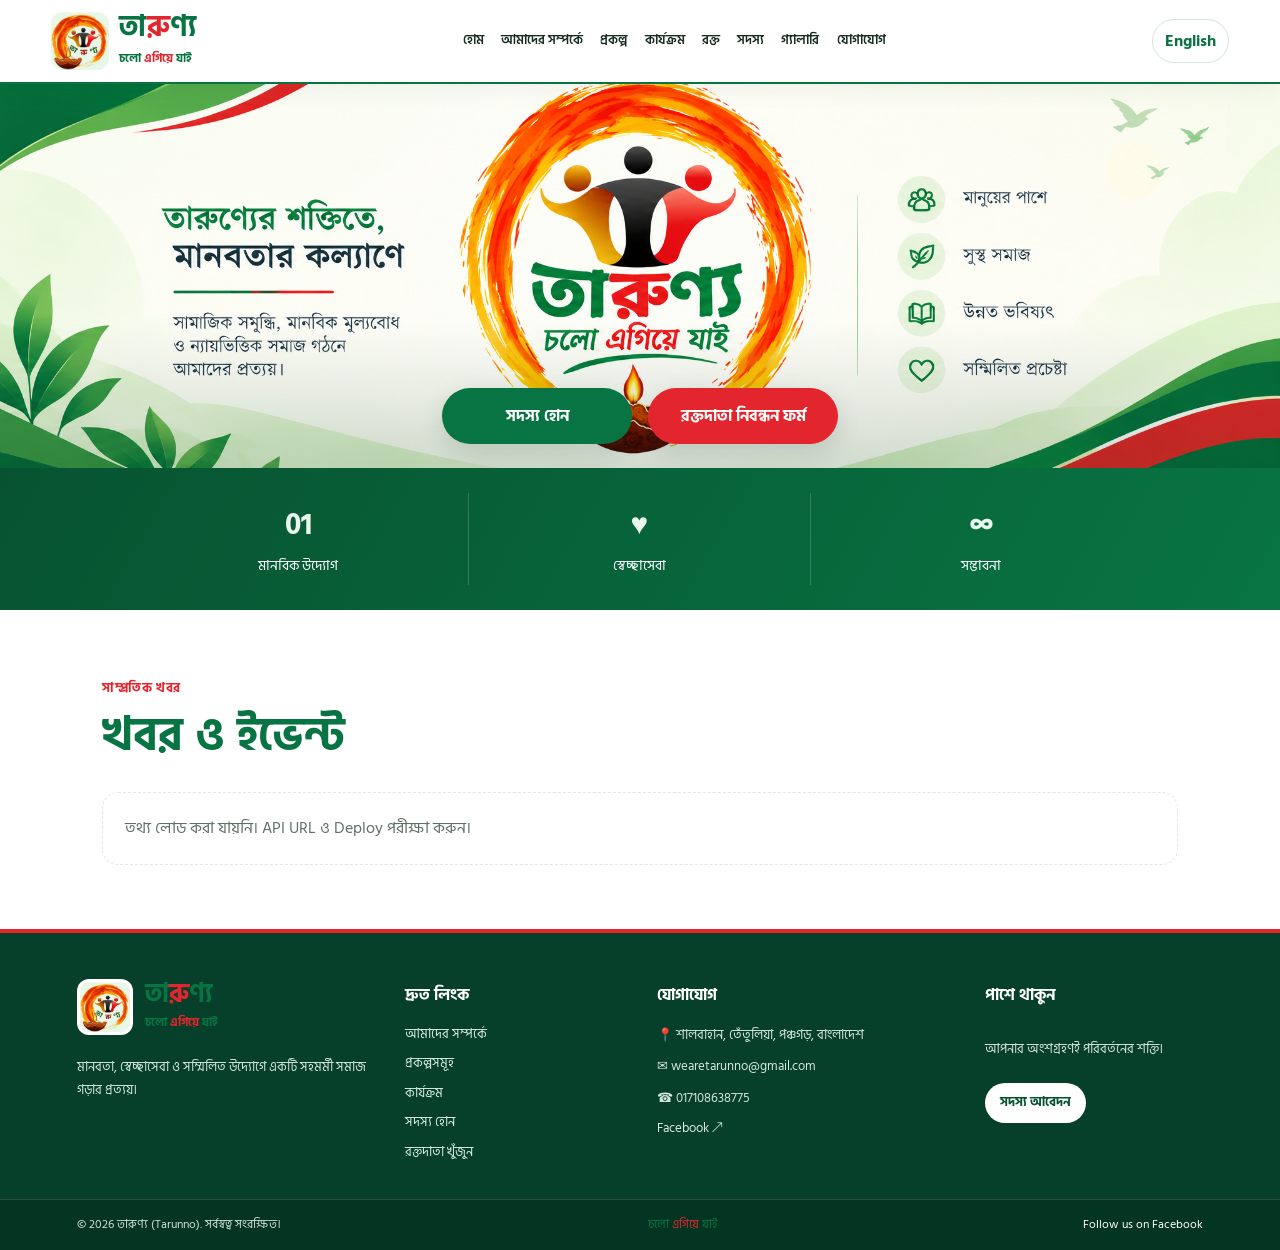
==== index.html @ 983e9dfd "Add files via upload" ====
<!doctype html><html lang="bn"><head><meta charset="utf-8"><meta name="viewport" content="width=device-width,initial-scale=1"><meta name="description" content="Tarunno social welfare organization, Tetulia, Panchagarh, Bangladesh"><title>তারুণ্য | Tarunno</title><link rel="stylesheet" href="assets/css/style.css"></head><body><header class="site-header"><a class="brand" href="index.html" aria-label="তারুণ্য"><img class="brand-logo" id="siteLogo" src="assets/images/logo/logo.png" alt="তারুণ্য প্রতীক"><span class="brand-wordmark"><b><span class="word-green">তা</span><span class="word-red">রু</span><span class="word-green">ণ্য</span></b><small><span class="tag-green">চলো </span><span class="tag-red">এগিয়ে </span><span class="tag-green">যাই</span></small></span></a><button class="menu-toggle" id="menuToggle" aria-label="Open navigation">☰</button><nav id="mainNav"><a href="index.html" data-bn="হোম" data-en="Home">হোম</a><a href="about.html" data-bn="আমাদের সম্পর্কে" data-en="About">আমাদের সম্পর্কে</a><a href="projects.html" data-bn="প্রকল্প" data-en="Projects">প্রকল্প</a><a href="programs.html" data-bn="কার্যক্রম" data-en="Programs">কার্যক্রম</a><a href="blood-donation.html" data-bn="রক্ত" data-en="Blood">রক্ত</a><a href="members.html" data-bn="সদস্য" data-en="Members">সদস্য</a><a href="gallery.html" data-bn="গ্যালারি" data-en="Gallery">গ্যালারি</a><a href="contact.html" data-bn="যোগাযোগ" data-en="Contact">যোগাযোগ</a></nav><button id="languageToggle" class="lang-btn">English</button></header><main><section class="hero hero-banner-only" id="home"><img id="heroBanner" class="hero-banner" src="assets/images/banners/banner.png" alt="তারুণ্য কার্যক্রমের ব্যানার"><div class="hero-actions hero-cta-only"><a class="btn primary" href="members.html#membership-form" data-bn="সদস্য হোন" data-en="Become a member">সদস্য হোন</a><a class="btn donor-cta" href="blood-donation.html#donor-registration" data-bn="রক্তদাতা নিবন্ধন ফর্ম" data-en="Become a blood donor">রক্তদাতা নিবন্ধন ফর্ম</a></div></section>
<section class="stats"><div><strong>01</strong><span data-bn="মানবিক উদ্যোগ" data-en="Community initiatives">মানবিক উদ্যোগ</span></div><div><strong>♥</strong><span data-bn="স্বেচ্ছাসেবা" data-en="Volunteering">স্বেচ্ছাসেবা</span></div><div><strong>∞</strong><span data-bn="সম্ভাবনা" data-en="Possibilities">সম্ভাবনা</span></div></section>
<section class="section" id="news"><div class="section-heading"><div><span class="eyebrow" data-bn="সাম্প্রতিক খবর" data-en="Updates">সাম্প্রতিক খবর</span><h2 data-bn="খবর ও ইভেন্ট" data-en="News &amp; events">খবর ও ইভেন্ট</h2></div></div><div class="card-grid" id="newsGrid"><p class="loading">খবর লোড হচ্ছে…</p></div></section>
</main><footer class="site-footer"><div class="footer-main"><div class="footer-about"><a class="footer-brand" href="index.html"><img src="assets/images/logo/logo.png" alt="তারুণ্য"><span><strong><span class="word-green">তা</span><span class="word-red">রু</span><span class="word-green">ণ্য</span></strong><small><span class="tag-green">চলো </span><span class="tag-red">এগিয়ে </span><span class="tag-green">যাই</span></small></span></a><p data-bn="মানবতা, স্বেচ্ছাসেবা ও সম্মিলিত উদ্যোগে একটি সহমর্মী সমাজ গড়ার প্রত্যয়।" data-en="Building a compassionate community through humanity, service and collective action.">মানবতা, স্বেচ্ছাসেবা ও সম্মিলিত উদ্যোগে একটি সহমর্মী সমাজ গড়ার প্রত্যয়।</p></div><div class="footer-links"><h3 data-bn="দ্রুত লিংক" data-en="Quick links">দ্রুত লিংক</h3><a href="about.html" data-bn="আমাদের সম্পর্কে" data-en="About us">আমাদের সম্পর্কে</a><a href="projects.html" data-bn="প্রকল্পসমূহ" data-en="Projects">প্রকল্পসমূহ</a><a href="programs.html" data-bn="কার্যক্রম" data-en="Programs">কার্যক্রম</a><a href="members.html#membership-form" data-bn="সদস্য হোন" data-en="Become a member">সদস্য হোন</a><a href="blood-donation.html#find-donor" data-bn="রক্তদাতা খুঁজুন" data-en="Find a blood donor">রক্তদাতা খুঁজুন</a></div><div class="footer-contact"><h3 data-bn="যোগাযোগ" data-en="Contact">যোগাযোগ</h3><p data-bn="📍 শালবাহান, তেঁতুলিয়া, পঞ্চগড়, বাংলাদেশ" data-en="📍 Shalbahan, Tetulia, Panchagarh, Bangladesh">📍 শালবাহান, তেঁতুলিয়া, পঞ্চগড়, বাংলাদেশ</p><p>✉ wearetarunno@gmail.com</p><p>☎ 017108638775</p><a href="https://www.facebook.com/profile.php?id=61574641152722" target="_blank" rel="noopener">Facebook ↗</a></div><div class="footer-cta"><h3 data-bn="পাশে থাকুন" data-en="Stand with us">পাশে থাকুন</h3><p data-bn="আপনার অংশগ্রহণই পরিবর্তনের শক্তি।" data-en="Your participation makes change possible.">আপনার অংশগ্রহণই পরিবর্তনের শক্তি।</p><a class="btn footer-button" href="members.html#membership-form" data-bn="সদস্য আবেদন" data-en="Join Tarunno">সদস্য আবেদন</a></div></div><div class="footer-bottom"><span>© <span id="year"></span> তারুণ্য (Tarunno). সর্বস্বত্ব সংরক্ষিত।</span><span><span class="tag-green">চলো </span><span class="tag-red">এগিয়ে </span><span class="tag-green">যাই</span></span><a href="https://www.facebook.com/profile.php?id=61574641152722" target="_blank" rel="noopener">Follow us on Facebook</a></div></footer><script src="assets/js/config.js"></script><script src="assets/js/app.js"></script><script src="assets/js/ux.js"></script></body></html>
---- assets/css/style.css ----
@import url('https://fonts.googleapis.com/css2?family=Hind+Siliguri:wght@400;500;600;700&family=Manrope:wght@400;500;600;700;800&display=swap');
:root{--green:#164b36;--green2:#246a49;--orange:#f39a28;--gold:#ffd16a;--red:#c84b3b;--ink:#18251f;--muted:#65736b;--paper:#fffdf8;--tint:#f4f6ef;--line:#e3e9df;--radius:22px;--shadow:0 16px 42px rgba(24,54,39,.09)}*{box-sizing:border-box}html{scroll-behavior:smooth;scroll-padding-top:90px}body{margin:0;background:var(--paper);color:var(--ink);font-family:'Hind Siliguri','Manrope',sans-serif;line-height:1.65}a{color:inherit;text-decoration:none}button,input,select,textarea{font:inherit}.site-header{position:sticky;top:0;z-index:20;display:flex;align-items:center;gap:22px;padding:12px clamp(18px,5vw,76px);background:rgba(255,253,248,.95);backdrop-filter:blur(14px);border-bottom:1px solid rgba(227,233,223,.8)}.brand{display:flex;align-items:center;gap:10px;min-width:max-content}.brand-mark{display:grid;place-items:center;width:45px;height:45px;border-radius:50% 50% 45% 45%;background:linear-gradient(145deg,var(--orange),var(--gold));color:var(--green);font-weight:700;font-size:25px;box-shadow:0 5px 18px #f39a2833}.brand b{display:block;color:var(--green);font-size:23px;line-height:1.1}.brand small{display:block;font-size:11px;color:var(--muted)}nav{display:flex;align-items:center;justify-content:center;gap:clamp(8px,1.35vw,20px);flex:1}nav a{font-size:14px;font-weight:600;white-space:nowrap}nav a:hover,.text-link{color:var(--green2)}.admin-link{border:1px solid var(--line);border-radius:999px;padding:5px 12px}.lang-btn,.menu-toggle{border:1px solid var(--line);background:#fff;border-radius:999px;padding:8px 12px;cursor:pointer;color:var(--green);font-weight:700}.menu-toggle{display:none}.hero{min-height:560px;display:grid;grid-template-columns:1.1fr .9fr;align-items:center;padding:72px clamp(22px,9vw,140px);gap:45px;background:radial-gradient(circle at 85% 22%,#ffdf9b55,transparent 25%),linear-gradient(120deg,#f9f8ed,#fff8e8)}.eyebrow{display:inline-block;color:var(--red);font-weight:700;font-size:13px;letter-spacing:.04em}.hero h1{font-size:clamp(38px,5vw,66px);line-height:1.16;color:var(--green);margin:14px 0 20px;max-width:700px}.hero p{font-size:18px;color:var(--muted);max-width:620px}.hero-actions{display:flex;flex-wrap:wrap;gap:12px;margin-top:28px}.btn{display:inline-flex;justify-content:center;align-items:center;border:0;border-radius:999px;padding:12px 22px;font-weight:700;cursor:pointer;transition:transform .2s,box-shadow .2s}.btn:hover{transform:translateY(-2px)}.primary{background:var(--green);color:white;box-shadow:0 8px 18px #164b3624}.outline{border:1px solid #b8c9bb;background:transparent;color:var(--green)}.hero-art{min-height:350px;position:relative;display:grid;place-items:center}.sun{width:min(330px,75vw);aspect-ratio:1;border-radius:48% 52% 42% 58%;background:linear-gradient(145deg,var(--gold),var(--orange));transform:rotate(-9deg);box-shadow:0 25px 65px #d77e2430;position:absolute}.sun:before,.sun:after{content:"";position:absolute;border:2px solid rgba(255,255,255,.45);border-radius:50%;inset:20px;transform:rotate(17deg)}.sun:after{inset:40px;transform:rotate(-24deg)}.hero-card{position:relative;z-index:1;background:#fffdf0ed;border:1px solid white;border-radius:26px;padding:28px 36px;text-align:center;box-shadow:var(--shadow);transform:rotate(4deg)}.hero-card span{display:grid;place-items:center;width:52px;height:52px;margin:0 auto 10px;background:var(--green);color:white;border-radius:50%;font-size:25px}.hero-card strong,.hero-card small{display:block}.hero-card strong{font-size:25px;color:var(--green)}.hero-card small{color:var(--muted)}.stats{display:grid;grid-template-columns:repeat(3,1fr);padding:25px clamp(22px,10vw,150px);background:var(--green);color:white;text-align:center}.stats div{display:grid;gap:3px;padding:8px;border-right:1px solid #ffffff2c}.stats div:last-child{border:0}.stats strong{font-size:30px;color:var(--gold)}.stats span{font-size:14px}.section{padding:78px clamp(22px,8vw,120px)}.tinted{background:var(--tint)}.about-grid{display:grid;grid-template-columns:.8fr 1.2fr;gap:70px;align-items:start}.section h2,.contact-band h2{font-size:clamp(30px,3.7vw,46px);line-height:1.2;color:var(--green);margin:9px 0 18px}.about-grid p,.section-heading p,.volunteer-section p,.donation-section p,.blood-intro p{color:var(--muted);font-size:17px}.text-link{font-weight:700}.section-heading{display:flex;justify-content:space-between;align-items:end;gap:25px;margin-bottom:28px}.section-heading h2{margin-bottom:0}.section-heading p{max-width:390px;margin-bottom:4px}.card-grid{display:grid;grid-template-columns:repeat(3,minmax(0,1fr));gap:22px}.content-card{background:#fff;border:1px solid var(--line);border-radius:var(--radius);overflow:hidden;box-shadow:0 8px 26px rgba(25,50,35,.035)}.card-image{height:auto;max-height:300px;background:#edf1e7}.card-image img{display:block;width:100%;height:auto;max-height:300px;object-fit:contain}.card-placeholder{height:155px;display:grid;place-items:center;background:linear-gradient(135deg,#f8d78d,#e9a24a)}.card-placeholder span{font-size:55px;color:var(--green);font-weight:700}.card-body{padding:20px}.card-body h3{margin:0 0 8px;color:var(--green);font-size:22px}.card-body p{color:var(--muted);margin:0 0 12px;white-space:pre-line}.card-body small{color:var(--red)}.empty-state,.loading{grid-column:1/-1;color:var(--muted);padding:22px;background:#ffffffb5;border:1px dashed var(--line);border-radius:16px}.blood-section,.volunteer-section,.donation-section{display:grid;grid-template-columns:1fr 1fr;gap:50px;align-items:start}.blood-section{background:#fff6e6}.form-card{background:white;padding:26px;border:1px solid var(--line);border-radius:var(--radius);box-shadow:var(--shadow);display:grid;gap:14px}.form-card h3{margin:0;color:var(--green);font-size:23px}.form-card label{display:grid;gap:5px;font-weight:600;font-size:14px}.form-card input,.form-card select,.form-card textarea{width:100%;padding:11px 12px;border:1px solid #d8e0d7;border-radius:10px;background:#fffdf9;outline:none}.form-card input:focus,.form-card select:focus,.form-card textarea:focus{border-color:var(--green2);box-shadow:0 0 0 3px #246a4915}.form-grid{display:grid;grid-template-columns:1fr 1fr;gap:13px}.consent{display:flex!important;align-items:start;gap:9px;font-weight:400!important}.consent input{width:auto;margin-top:6px}.form-status{font-size:14px;color:var(--green);overflow-wrap:anywhere}.form-card button:disabled{opacity:.65;cursor:wait}.gallery-grid{display:grid;grid-template-columns:repeat(3,minmax(0,1fr));gap:18px}.gallery-item{margin:0;background:#fff;border:1px solid var(--line);border-radius:16px;overflow:hidden}.gallery-item img{display:block;width:100%;height:auto;max-height:350px;object-fit:contain;background:#f3f4ef}.gallery-item figcaption{padding:10px 14px;color:var(--muted)}.payment-list{display:grid;gap:10px;margin-top:24px}.payment-list div{display:flex;justify-content:space-between;align-items:center;gap:12px;padding:14px 16px;background:#fff;border:1px solid var(--line);border-radius:13px}.payment-list span{color:var(--muted)}.payment-list strong{color:var(--green);overflow-wrap:anywhere}.contact-band{padding:60px clamp(22px,8vw,120px);background:var(--green);color:white}.contact-band h2{color:white}.contact-band .eyebrow{color:var(--gold)}.contact-band p{color:#e4eee7}.contact-band a{color:var(--gold)}footer{display:flex;justify-content:space-between;gap:20px;padding:20px clamp(22px,8vw,120px);font-size:13px;color:var(--muted)}@media(max-width:1100px){.site-header{gap:12px}nav{gap:10px}nav a{font-size:12px}.hero{padding-inline:6vw}}@media(max-width:850px){.site-header{flex-wrap:wrap;justify-content:space-between}.menu-toggle{display:block;margin-left:auto}nav{display:none;order:5;flex-basis:100%;flex-direction:column;align-items:stretch;padding:12px 0 5px}nav.open{display:flex}nav a{font-size:15px;padding:6px 4px}.hero{grid-template-columns:1fr;padding-block:55px}.hero-art{min-height:270px}.sun{width:245px}.about-grid,.blood-section,.volunteer-section,.donation-section{grid-template-columns:1fr;gap:25px}.card-grid,.gallery-grid{grid-template-columns:repeat(2,minmax(0,1fr))}.section{padding-block:58px}.section-heading{align-items:start;flex-direction:column;gap:8px}}@media(max-width:560px){.brand b{font-size:20px}.brand small{font-size:10px}.hero h1{font-size:39px}.hero p{font-size:16px}.stats{padding-inline:10px}.stats strong{font-size:24px}.stats span{font-size:12px}.card-grid,.gallery-grid{grid-template-columns:1fr}.form-grid{grid-template-columns:1fr}.form-card{padding:19px}.payment-list div{align-items:start;flex-direction:column;gap:0}footer{flex-direction:column;gap:5px}.hero-art{min-height:245px}}

/* Brand assets and additional forms */
.brand{display:flex;align-items:center;gap:10px}.brand-logo{width:54px;height:54px;object-fit:contain;border-radius:10px}.brand-logo:not([src]){display:none}.hero{position:relative;isolation:isolate}.hero-banner{position:absolute;inset:0;width:100%;height:100%;object-fit:cover;z-index:-2;opacity:.16;pointer-events:none}.hero-banner[hidden]{display:none}.hero:has(.hero-banner:not([hidden])){background:#f7f8f2}.donor-finder{background:#f5f7f1}.donor-search-form{display:grid;grid-template-columns:1fr 1fr auto;align-items:end;gap:16px;margin:20px 0 28px}.privacy-note{font-size:13px;color:var(--muted);margin-top:16px}.membership-apply{display:grid;grid-template-columns:1fr minmax(300px,520px);gap:40px;align-items:start;margin-top:55px;padding-top:40px;border-top:1px solid var(--line)}.membership-apply h2{font-size:clamp(28px,3vw,40px)}.member-photo-preview{width:120px;height:120px;object-fit:cover;border-radius:50%;border:3px solid var(--line);margin:12px 0}.site-header{min-height:84px}footer{border-top:1px solid var(--line);background:#fff;align-items:center}@media(max-width:850px){.donor-search-form,.membership-apply{grid-template-columns:1fr}.brand-logo{width:44px;height:44px}}

/* Tarunno official branding: green/red slogan, visible shared header/footer, connected local assets */
:root{--green:#087443;--green2:#0b8a50;--red:#e3262e;--orange:#e3262e;--gold:#e8f4ec;--paper:#ffffff;--tint:#f2f8f4}
.site-header{display:flex!important;visibility:visible;position:sticky;top:0;background:#fff;box-shadow:0 3px 18px rgba(0,60,35,.10);border-bottom:3px solid var(--green);min-height:82px}
.brand-logo{width:68px!important;height:58px!important;object-fit:contain!important;border-radius:0!important;display:block!important}
.brand-mark{display:none!important}.brand b{color:var(--green)!important;font-size:25px}.brand-tagline{font-size:14px!important;font-weight:800;letter-spacing:.01em;white-space:nowrap}.tag-green{color:#087443!important}.tag-red{color:#e3262e!important}
.hero{background:#f2f8f4!important}.hero-banner{opacity:.24!important;z-index:-1!important;object-fit:cover!important}.hero-copy{position:relative;z-index:1}.hero h1{color:var(--green)}.hero h1 .tag-red{color:var(--red)}
footer{display:flex!important;visibility:visible;background:#064d32!important;color:#fff!important;border-top:4px solid #e3262e;padding:22px clamp(20px,6vw,80px)!important;align-items:center;flex-wrap:wrap;min-height:105px}
footer>span{color:#fff!important}.footer-slogan{font-size:17px;font-weight:800}.footer-brand{display:flex;align-items:center;gap:10px;color:#fff}.footer-brand img{width:54px;height:48px;object-fit:contain;background:#fff;border-radius:6px}.footer-brand strong{display:block;color:#fff;font-size:22px;line-height:1.2}.footer-brand small{display:block;font-weight:800;font-size:13px;white-space:nowrap}
@media(max-width:850px){.site-header{display:flex!important}.brand-logo{width:52px!important;height:48px!important}.brand-tagline{font-size:12px!important}footer{align-items:flex-start!important;gap:12px!important}}
/* Modern Tarunno refresh: uncluttered banner, Bengali wordmark and detailed footer */
:root{--green:#087443;--green2:#0b8a50;--red:#e3262e;--orange:#e3262e;--gold:#e9f5ed;--paper:#fff;--tint:#f3f8f5;--ink:#172b21;--muted:#5f7067;--line:#dce9e0;--radius:18px}
.site-header{padding:10px clamp(16px,4vw,58px);gap:18px;box-shadow:0 5px 22px #063d2410;border-bottom:2px solid var(--green);min-height:84px}
.brand{gap:10px}.brand-logo{width:58px!important;height:58px!important;object-fit:contain!important;border-radius:12px!important;background:#f4f8f5}.brand-wordmark b{display:block;font-size:29px;letter-spacing:.015em;line-height:1.05;font-weight:900}.brand-wordmark small{display:block;margin-top:5px;font-size:12px;font-weight:800;white-space:nowrap}.word-green{color:#087443}.word-red{color:#e3262e}.tag-green{color:#087443!important}.tag-red{color:#e3262e!important}
nav a{font-size:13px;padding:8px 0;transition:color .2s}nav a:hover{color:var(--red)}.admin-link{padding:7px 13px}.lang-btn{border-color:#d5e5d9}.menu-toggle{border-radius:10px}
.hero-banner-only{min-height:clamp(420px,54vw,660px);display:flex;justify-content:center;align-items:flex-end;position:relative;isolation:isolate;overflow:hidden;padding:36px 20px 52px;background:#eaf3ed!important}.hero-banner-only .hero-banner{display:block!important;position:absolute;inset:0;width:100%;height:100%;object-fit:cover!important;object-position:center center;opacity:1!important;z-index:-1!important}.hero-banner-only:after{content:"";position:absolute;inset:0;background:linear-gradient(180deg,transparent 48%,rgba(4,47,28,.12));z-index:-1;pointer-events:none}.hero-cta-only{display:flex;justify-content:center;gap:16px;flex-wrap:wrap;margin:0;position:relative;z-index:2}.hero-cta-only .btn{min-width:190px;padding:14px 24px;box-shadow:0 8px 24px #002e1b24}.donor-cta{background:var(--red);color:white;border:1px solid var(--red);box-shadow:0 8px 18px #e3262e25}.donor-cta:hover{background:#c91822;color:white}.hero-banner-only .primary{background:var(--green)}
.stats{background:linear-gradient(120deg,#075331,#087443)}.section{padding-top:64px;padding-bottom:64px}.form-card{box-shadow:0 12px 35px #0b56300d;border-radius:16px}.membership-apply{display:block;max-width:900px;margin:34px auto 0;padding:0;border:0}.membership-intro{display:flex;justify-content:center}.membership-form-wrap{max-width:640px;margin:24px auto 0}.donor-registration-entry{margin:8px 0 22px}.donor-registration-entry .btn{min-width:220px}#donorRegistrationWrap{max-width:760px}#membershipFormWrap[hidden],#donorRegistrationWrap[hidden]{display:none!important}
.donor-search-form{grid-template-columns:1fr 1fr 1fr auto;background:white;padding:20px;border:1px solid var(--line);border-radius:16px;box-shadow:0 8px 28px #17482d0a}.donor-search-form .btn{white-space:nowrap}
.site-footer{display:block!important;background:#063f2a!important;color:#eaf6ef!important;border-top:4px solid var(--red);padding:0!important;min-height:0}.footer-main{display:grid;grid-template-columns:1.35fr 1fr 1.35fr 1fr;gap:34px;padding:46px clamp(22px,6vw,90px) 36px}.footer-about p,.footer-cta p,.footer-contact p{font-size:13px;line-height:1.8;color:#d3e8db;margin:14px 0}.footer-brand{display:inline-flex;gap:12px;align-items:center}.footer-brand img{width:56px;height:56px;object-fit:contain;background:#fff;border-radius:12px;padding:3px}.footer-brand strong{font-size:26px;line-height:1.1}.footer-brand small{display:block;font-size:12px;font-weight:800;margin-top:5px}.footer-links,.footer-contact,.footer-cta{display:flex;flex-direction:column;align-items:flex-start;gap:8px}.footer-main h3{font-size:16px;color:#fff;margin:3px 0 8px}.footer-links a,.footer-contact a{font-size:13px;color:#d7eee0}.footer-links a:hover,.footer-contact a:hover{color:#ff777b}.footer-contact p{margin:0}.footer-button{background:#fff;color:#075331;padding:9px 15px;font-size:13px}.footer-bottom{display:flex;justify-content:space-between;align-items:center;gap:14px;padding:15px clamp(22px,6vw,90px);border-top:1px solid #ffffff24;background:#043522;font-size:12px;color:#cde2d5}.footer-bottom a{color:#fff}
@media(max-width:950px){.footer-main{grid-template-columns:1fr 1fr;gap:28px}.site-header{gap:12px}nav{gap:9px}}
@media(max-width:850px){.site-header{padding:10px 16px}.brand-logo{width:48px!important;height:48px!important}.brand-wordmark b{font-size:24px}.hero-banner-only{min-height:450px;padding-bottom:28px}.donor-search-form{grid-template-columns:1fr 1fr}.donor-search-form button{grid-column:1/-1}.footer-main{padding:32px 22px}.footer-bottom{flex-wrap:wrap}}
@media(max-width:560px){.hero-banner-only{min-height:360px;background:#edf5ef!important}.hero-banner-only .hero-banner{object-position:center}.hero-cta-only{width:100%;gap:10px}.hero-cta-only .btn{width:min(100%,300px);min-width:0}.brand-logo{width:42px!important;height:42px!important}.brand-wordmark b{font-size:22px}.brand-wordmark small{font-size:11px}.footer-main{grid-template-columns:1fr;gap:24px}.footer-bottom{flex-direction:column;align-items:flex-start}.donor-search-form{grid-template-columns:1fr}.donor-search-form button{grid-column:auto}}
/* Follow-up fixes: compact home hero, consistent form controls */
.hero-banner-only{min-height:clamp(260px,30vw,390px)!important;padding:22px 18px 24px!important}
.hero-banner-only .hero-banner{object-fit:cover!important;object-position:center 45%!important}
.hero-banner-only:after{background:linear-gradient(180deg,transparent 62%,rgba(4,47,28,.16))!important}
.form-card select,.form-card input,.form-card textarea{font:inherit}
@media(max-width:850px){.hero-banner-only{min-height:300px!important;padding-bottom:20px!important}}
@media(max-width:560px){.hero-banner-only{min-height:240px!important;padding-bottom:16px!important}}
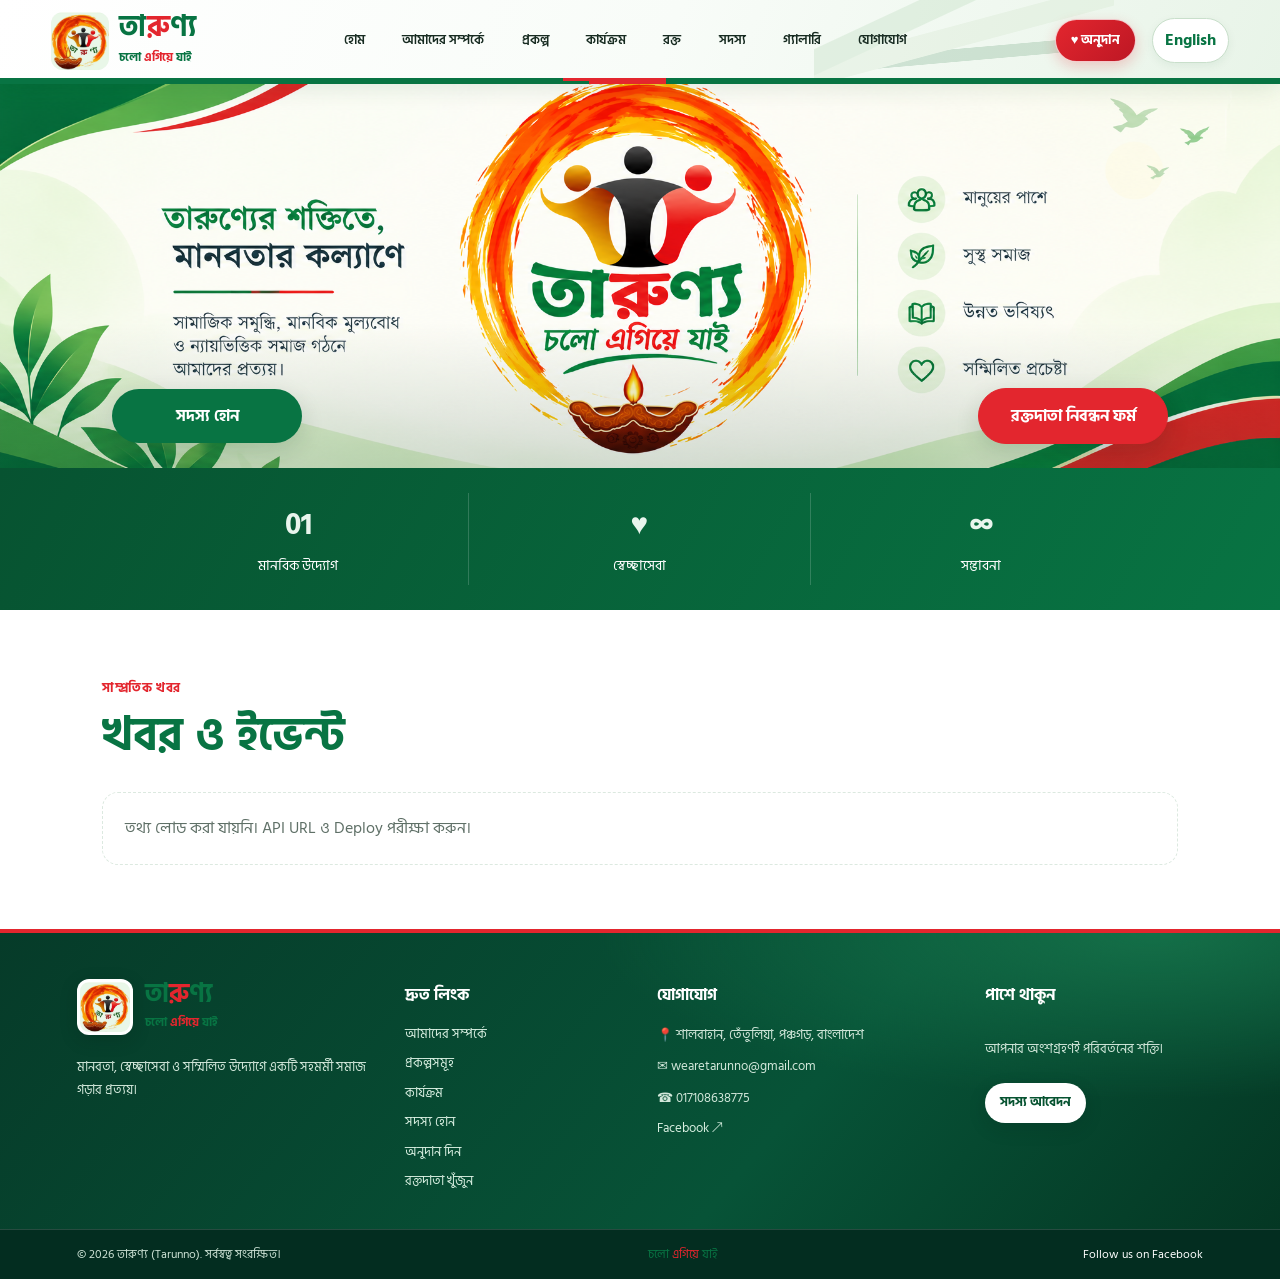
==== commit 746d0c38: "Add files via upload" ====
--- a/index.html
+++ b/index.html
@@ -1,4 +1,4 @@
-<!doctype html><html lang="bn"><head><meta charset="utf-8"><meta name="viewport" content="width=device-width,initial-scale=1"><meta name="description" content="Tarunno social welfare organization, Tetulia, Panchagarh, Bangladesh"><title>তারুণ্য | Tarunno</title><link rel="stylesheet" href="assets/css/style.css"></head><body><header class="site-header"><a class="brand" href="index.html" aria-label="তারুণ্য"><img class="brand-logo" id="siteLogo" src="assets/images/logo/logo.png" alt="তারুণ্য প্রতীক"><span class="brand-wordmark"><b><span class="word-green">তা</span><span class="word-red">রু</span><span class="word-green">ণ্য</span></b><small><span class="tag-green">চলো </span><span class="tag-red">এগিয়ে </span><span class="tag-green">যাই</span></small></span></a><button class="menu-toggle" id="menuToggle" aria-label="Open navigation">☰</button><nav id="mainNav"><a href="index.html" data-bn="হোম" data-en="Home">হোম</a><a href="about.html" data-bn="আমাদের সম্পর্কে" data-en="About">আমাদের সম্পর্কে</a><a href="projects.html" data-bn="প্রকল্প" data-en="Projects">প্রকল্প</a><a href="programs.html" data-bn="কার্যক্রম" data-en="Programs">কার্যক্রম</a><a href="blood-donation.html" data-bn="রক্ত" data-en="Blood">রক্ত</a><a href="members.html" data-bn="সদস্য" data-en="Members">সদস্য</a><a href="gallery.html" data-bn="গ্যালারি" data-en="Gallery">গ্যালারি</a><a href="contact.html" data-bn="যোগাযোগ" data-en="Contact">যোগাযোগ</a></nav><button id="languageToggle" class="lang-btn">English</button></header><main><section class="hero hero-banner-only" id="home"><img id="heroBanner" class="hero-banner" src="assets/images/banners/banner.png" alt="তারুণ্য কার্যক্রমের ব্যানার"><div class="hero-actions hero-cta-only"><a class="btn primary" href="members.html#membership-form" data-bn="সদস্য হোন" data-en="Become a member">সদস্য হোন</a><a class="btn donor-cta" href="blood-donation.html#donor-registration" data-bn="রক্তদাতা নিবন্ধন ফর্ম" data-en="Become a blood donor">রক্তদাতা নিবন্ধন ফর্ম</a></div></section>
+<!doctype html><html lang="bn"><head><meta charset="utf-8"><meta name="viewport" content="width=device-width,initial-scale=1"><meta name="description" content="Tarunno social welfare organization, Tetulia, Panchagarh, Bangladesh"><title>তারুণ্য | Tarunno</title><link rel="stylesheet" href="assets/css/style.css"></head><body><header class="site-header"><a class="brand" href="index.html" aria-label="তারুণ্য"><img class="brand-logo" id="siteLogo" src="assets/images/logo/logo.png" alt="তারুণ্য প্রতীক"><span class="brand-wordmark"><b><span class="word-green">তা</span><span class="word-red">রু</span><span class="word-green">ণ্য</span></b><small><span class="tag-green">চলো </span><span class="tag-red">এগিয়ে </span><span class="tag-green">যাই</span></small></span></a><button class="menu-toggle" id="menuToggle" aria-label="Open navigation">☰</button><nav id="mainNav"><a href="index.html" data-bn="হোম" data-en="Home">হোম</a><a href="about.html" data-bn="আমাদের সম্পর্কে" data-en="About">আমাদের সম্পর্কে</a><a href="projects.html" data-bn="প্রকল্প" data-en="Projects">প্রকল্প</a><a href="programs.html" data-bn="কার্যক্রম" data-en="Programs">কার্যক্রম</a><a href="blood-donation.html" data-bn="রক্ত" data-en="Blood">রক্ত</a><a href="members.html" data-bn="সদস্য" data-en="Members">সদস্য</a><a href="gallery.html" data-bn="গ্যালারি" data-en="Gallery">গ্যালারি</a><a href="contact.html" data-bn="যোগাযোগ" data-en="Contact">যোগাযোগ</a></nav><a class="header-donate" href="donation.html" data-bn="♥ অনুদান" data-en="♥ Donate">♥ অনুদান</a><button id="languageToggle" class="lang-btn">English</button></header><main><section class="hero hero-banner-only" id="home"><img id="heroBanner" class="hero-banner" src="assets/images/banners/banner.png" alt="তারুণ্য কার্যক্রমের ব্যানার"><div class="hero-actions hero-cta-only hero-cta-split"><a class="btn primary" href="members.html#membership-form" data-bn="সদস্য হোন" data-en="Become a member">সদস্য হোন</a><a class="btn donor-cta" href="blood-donation.html#donor-registration" data-bn="রক্তদাতা নিবন্ধন ফর্ম" data-en="Become a blood donor">রক্তদাতা নিবন্ধন ফর্ম</a></div></section>
 <section class="stats"><div><strong>01</strong><span data-bn="মানবিক উদ্যোগ" data-en="Community initiatives">মানবিক উদ্যোগ</span></div><div><strong>♥</strong><span data-bn="স্বেচ্ছাসেবা" data-en="Volunteering">স্বেচ্ছাসেবা</span></div><div><strong>∞</strong><span data-bn="সম্ভাবনা" data-en="Possibilities">সম্ভাবনা</span></div></section>
 <section class="section" id="news"><div class="section-heading"><div><span class="eyebrow" data-bn="সাম্প্রতিক খবর" data-en="Updates">সাম্প্রতিক খবর</span><h2 data-bn="খবর ও ইভেন্ট" data-en="News &amp; events">খবর ও ইভেন্ট</h2></div></div><div class="card-grid" id="newsGrid"><p class="loading">খবর লোড হচ্ছে…</p></div></section>
-</main><footer class="site-footer"><div class="footer-main"><div class="footer-about"><a class="footer-brand" href="index.html"><img src="assets/images/logo/logo.png" alt="তারুণ্য"><span><strong><span class="word-green">তা</span><span class="word-red">রু</span><span class="word-green">ণ্য</span></strong><small><span class="tag-green">চলো </span><span class="tag-red">এগিয়ে </span><span class="tag-green">যাই</span></small></span></a><p data-bn="মানবতা, স্বেচ্ছাসেবা ও সম্মিলিত উদ্যোগে একটি সহমর্মী সমাজ গড়ার প্রত্যয়।" data-en="Building a compassionate community through humanity, service and collective action.">মানবতা, স্বেচ্ছাসেবা ও সম্মিলিত উদ্যোগে একটি সহমর্মী সমাজ গড়ার প্রত্যয়।</p></div><div class="footer-links"><h3 data-bn="দ্রুত লিংক" data-en="Quick links">দ্রুত লিংক</h3><a href="about.html" data-bn="আমাদের সম্পর্কে" data-en="About us">আমাদের সম্পর্কে</a><a href="projects.html" data-bn="প্রকল্পসমূহ" data-en="Projects">প্রকল্পসমূহ</a><a href="programs.html" data-bn="কার্যক্রম" data-en="Programs">কার্যক্রম</a><a href="members.html#membership-form" data-bn="সদস্য হোন" data-en="Become a member">সদস্য হোন</a><a href="blood-donation.html#find-donor" data-bn="রক্তদাতা খুঁজুন" data-en="Find a blood donor">রক্তদাতা খুঁজুন</a></div><div class="footer-contact"><h3 data-bn="যোগাযোগ" data-en="Contact">যোগাযোগ</h3><p data-bn="📍 শালবাহান, তেঁতুলিয়া, পঞ্চগড়, বাংলাদেশ" data-en="📍 Shalbahan, Tetulia, Panchagarh, Bangladesh">📍 শালবাহান, তেঁতুলিয়া, পঞ্চগড়, বাংলাদেশ</p><p>✉ wearetarunno@gmail.com</p><p>☎ 017108638775</p><a href="https://www.facebook.com/profile.php?id=61574641152722" target="_blank" rel="noopener">Facebook ↗</a></div><div class="footer-cta"><h3 data-bn="পাশে থাকুন" data-en="Stand with us">পাশে থাকুন</h3><p data-bn="আপনার অংশগ্রহণই পরিবর্তনের শক্তি।" data-en="Your participation makes change possible.">আপনার অংশগ্রহণই পরিবর্তনের শক্তি।</p><a class="btn footer-button" href="members.html#membership-form" data-bn="সদস্য আবেদন" data-en="Join Tarunno">সদস্য আবেদন</a></div></div><div class="footer-bottom"><span>© <span id="year"></span> তারুণ্য (Tarunno). সর্বস্বত্ব সংরক্ষিত।</span><span><span class="tag-green">চলো </span><span class="tag-red">এগিয়ে </span><span class="tag-green">যাই</span></span><a href="https://www.facebook.com/profile.php?id=61574641152722" target="_blank" rel="noopener">Follow us on Facebook</a></div></footer><script src="assets/js/config.js"></script><script src="assets/js/app.js"></script><script src="assets/js/ux.js"></script></body></html>+</main><footer class="site-footer"><div class="footer-main"><div class="footer-about"><a class="footer-brand" href="index.html"><img src="assets/images/logo/logo.png" alt="তারুণ্য"><span><strong><span class="word-green">তা</span><span class="word-red">রু</span><span class="word-green">ণ্য</span></strong><small><span class="tag-green">চলো </span><span class="tag-red">এগিয়ে </span><span class="tag-green">যাই</span></small></span></a><p data-bn="মানবতা, স্বেচ্ছাসেবা ও সম্মিলিত উদ্যোগে একটি সহমর্মী সমাজ গড়ার প্রত্যয়।" data-en="Building a compassionate community through humanity, service and collective action.">মানবতা, স্বেচ্ছাসেবা ও সম্মিলিত উদ্যোগে একটি সহমর্মী সমাজ গড়ার প্রত্যয়।</p></div><div class="footer-links"><h3 data-bn="দ্রুত লিংক" data-en="Quick links">দ্রুত লিংক</h3><a href="about.html" data-bn="আমাদের সম্পর্কে" data-en="About us">আমাদের সম্পর্কে</a><a href="projects.html" data-bn="প্রকল্পসমূহ" data-en="Projects">প্রকল্পসমূহ</a><a href="programs.html" data-bn="কার্যক্রম" data-en="Programs">কার্যক্রম</a><a href="members.html#membership-form" data-bn="সদস্য হোন" data-en="Become a member">সদস্য হোন</a><a href="donation.html" data-bn="অনুদান দিন" data-en="Donate">অনুদান দিন</a><a href="blood-donation.html#find-donor" data-bn="রক্তদাতা খুঁজুন" data-en="Find a blood donor">রক্তদাতা খুঁজুন</a></div><div class="footer-contact"><h3 data-bn="যোগাযোগ" data-en="Contact">যোগাযোগ</h3><p data-bn="📍 শালবাহান, তেঁতুলিয়া, পঞ্চগড়, বাংলাদেশ" data-en="📍 Shalbahan, Tetulia, Panchagarh, Bangladesh">📍 শালবাহান, তেঁতুলিয়া, পঞ্চগড়, বাংলাদেশ</p><p>✉ wearetarunno@gmail.com</p><p>☎ 017108638775</p><a href="https://www.facebook.com/profile.php?id=61574641152722" target="_blank" rel="noopener">Facebook ↗</a></div><div class="footer-cta"><h3 data-bn="পাশে থাকুন" data-en="Stand with us">পাশে থাকুন</h3><p data-bn="আপনার অংশগ্রহণই পরিবর্তনের শক্তি।" data-en="Your participation makes change possible.">আপনার অংশগ্রহণই পরিবর্তনের শক্তি।</p><a class="btn footer-button" href="members.html#membership-form" data-bn="সদস্য আবেদন" data-en="Join Tarunno">সদস্য আবেদন</a></div></div><div class="footer-bottom"><span>© <span id="year"></span> তারুণ্য (Tarunno). সর্বস্বত্ব সংরক্ষিত।</span><span><span class="tag-green">চলো </span><span class="tag-red">এগিয়ে </span><span class="tag-green">যাই</span></span><a href="https://www.facebook.com/profile.php?id=61574641152722" target="_blank" rel="noopener">Follow us on Facebook</a></div></footer><script src="assets/js/config.js"></script><script src="assets/js/app.js"></script><script src="assets/js/ux.js"></script></body></html>
--- a/assets/css/style.css
+++ b/assets/css/style.css
@@ -32,3 +32,56 @@
 .form-card select,.form-card input,.form-card textarea{font:inherit}
 @media(max-width:850px){.hero-banner-only{min-height:300px!important;padding-bottom:20px!important}}
 @media(max-width:560px){.hero-banner-only{min-height:240px!important;padding-bottom:16px!important}}
+
+/* Tetulia-inspired header and clearer CTA placement */
+.site-header{position:relative;isolation:isolate;overflow:hidden;background:linear-gradient(110deg,#fff 0%,#fbfdf9 60%,#f0f7ed 100%);}
+.site-header:before{content:"";position:absolute;right:11%;top:0;width:280px;height:100%;opacity:.24;z-index:-1;pointer-events:none;background:linear-gradient(155deg,transparent 0 22%,#7ebc83 22.5% 33%,transparent 33.5%),linear-gradient(165deg,transparent 0 40%,#c8dfb2 40.5% 56%,transparent 56.5%),linear-gradient(175deg,transparent 0 58%,#2e8552 58.5% 70%,transparent 70.5%);}
+.site-header:after{content:"";position:absolute;right:0;bottom:0;width:100%;height:3px;background:linear-gradient(90deg,#087443 0 44%,#e3262e 44% 52%,#087443 52%);pointer-events:none;}
+.site-header>.brand,.site-header>nav,.site-header>.lang-btn,.site-header>.menu-toggle{position:relative;z-index:1}
+.hero-cta-split{width:100%;justify-content:space-between;max-width:1100px;margin-inline:auto;align-items:center;gap:24px}
+.hero-cta-split .btn:first-child{margin-left:3%;}
+.hero-cta-split .btn:last-child{margin-right:3%;}
+.donor-finder .section-heading{align-items:center;gap:18px}
+.donor-top-cta{flex:0 0 auto;white-space:nowrap}
+.donor-results:empty{display:none}
+.donor-results:not(:empty){margin-top:24px;grid-template-columns:repeat(auto-fit,minmax(240px,1fr));gap:18px}
+.donor-card{border:1px solid #d5e9db;box-shadow:0 12px 30px #064d3210;transition:transform .18s ease,box-shadow .18s ease}
+.donor-card:hover{transform:translateY(-3px);box-shadow:0 16px 32px #064d3218}
+.donor-card .card-body{position:relative;padding:22px 22px 22px 28px}
+.donor-card .card-body:before{content:"";position:absolute;left:0;top:20px;bottom:20px;width:4px;border-radius:0 6px 6px 0;background:linear-gradient(#087443 0 55%,#e3262e 55%)}
+.donor-card .card-body>p:first-of-type strong{display:inline-flex;align-items:center;justify-content:center;min-width:46px;height:40px;padding:0 10px;border-radius:12px;background:#e8f5ec;color:#087443;font-size:18px}
+.donor-card a[href^="tel:"]{font-weight:800;color:#087443;text-decoration:none}
+.team-section .section-heading{margin-bottom:24px}
+.team-grid .content-card .card-image img{width:100%;height:240px;object-fit:cover}
+@media(max-width:850px){.site-header:before{right:0;width:160px;opacity:.15}.hero-cta-split{gap:12px}.hero-cta-split .btn:first-child{margin-left:0}.hero-cta-split .btn:last-child{margin-right:0}.donor-finder .section-heading{align-items:flex-start;flex-direction:column}.donor-top-cta{align-self:flex-start}}
+@media(max-width:560px){.hero-cta-split{justify-content:space-between;align-items:flex-end;gap:12px}.hero-cta-split .btn{width:calc(50% - 6px);min-width:0;padding:12px 10px;font-size:12px}.donor-top-cta{width:100%;text-align:center}.team-grid{grid-template-columns:1fr}}
+
+/* Refined Tetulia-inspired header and footer */
+.site-header{background:linear-gradient(105deg,#ffffff 0%,#f5faf4 58%,#eaf4e8 100%);box-shadow:0 7px 24px rgba(7,65,39,.09);border-bottom:3px solid transparent;border-image:linear-gradient(90deg,#087443 0 46%,#e3262e 46% 53%,#087443 53%) 1;gap:clamp(10px,1.6vw,24px)}
+.site-header:before{right:18%;width:320px;opacity:.2;background:linear-gradient(150deg,transparent 0 20%,#a4c99a 20.5% 32%,transparent 32.5%),linear-gradient(165deg,transparent 0 38%,#6aa76c 38.5% 52%,transparent 52.5%),linear-gradient(175deg,transparent 0 58%,#176c43 58.5% 70%,transparent 70.5%)}
+.site-header nav a{padding:9px 10px;border-radius:999px;transition:background .2s,color .2s}
+.site-header nav a:hover{background:#e1f0e3;color:#075b36}
+.site-header .lang-btn{background:#fff;border-color:#c9dfcb;box-shadow:0 3px 10px #174d3210}
+.site-footer{background:radial-gradient(ellipse at 90% 0%,#146f48 0%,transparent 34%),linear-gradient(130deg,#063b29,#075337 60%,#043522)!important;border-top:4px solid #e3262e!important}
+.footer-main{max-width:1500px;margin:auto}.footer-brand img{box-shadow:0 5px 18px #001e1233}.footer-links a,.footer-contact a{transition:transform .18s,color .18s}.footer-links a:hover,.footer-contact a:hover{transform:translateX(3px)}.footer-button{box-shadow:0 6px 18px #001e1225}.footer-bottom{background:#032d20!important}
+.donate-cta{background:#e3262e;color:#fff;margin-left:12px}
+@media(max-width:850px){.site-header:before{right:0;width:170px}.site-header nav a{border-radius:8px}.donate-cta{margin-left:0}}
+
+
+/* October responsive refinement: header donation link, balanced hero actions, centered donor form */
+.site-header{gap:clamp(8px,1.2vw,18px);background:linear-gradient(112deg,#fff 0%,#f8fcf8 52%,#e8f4e8 100%);border-bottom:3px solid transparent;border-image:linear-gradient(90deg,#087443 0 46%,#e3262e 46% 52%,#087443 52%) 1;box-shadow:0 6px 22px rgba(5,70,40,.10)}
+.site-header:before{content:"";position:absolute;right:13%;top:0;width:300px;height:100%;opacity:.20;z-index:-1;pointer-events:none;background:linear-gradient(155deg,transparent 0 22%,#9ac89b 22.5% 34%,transparent 34.5%),linear-gradient(165deg,transparent 0 39%,#c6dfbd 39.5% 53%,transparent 53.5%),linear-gradient(175deg,transparent 0 57%,#43885a 57.5% 69%,transparent 69.5%)}
+.header-donate{display:inline-flex;align-items:center;justify-content:center;white-space:nowrap;padding:10px 15px;border-radius:999px;color:#fff;background:linear-gradient(135deg,#e3262e,#bd1724);font-weight:800;font-size:13px;box-shadow:0 5px 14px rgba(227,38,46,.22);border:1px solid rgba(255,255,255,.75);transition:transform .2s,box-shadow .2s;position:relative;z-index:2}
+.header-donate:hover{transform:translateY(-2px);box-shadow:0 8px 20px rgba(227,38,46,.3);color:#fff}
+.hero-cta-split{display:flex!important;justify-content:space-between!important;align-items:center!important;width:min(100%,1120px)!important;gap:18px!important}
+.hero-cta-split .btn{min-width:190px;max-width:260px}
+.hero-cta-split .btn:first-child{margin:0 auto 0 2%!important}
+.hero-cta-split .donor-cta{margin:0 2% 0 auto!important}
+/* keep the centre of the banner clear for the Tarunno logo/artwork */
+#donorRegistrationWrap{width:100%;max-width:760px;margin:24px auto 0}
+#donorRegistrationWrap form{width:100%;margin-inline:auto}
+.blood-section{grid-template-columns:minmax(0,1fr)!important;justify-items:center}
+.blood-section .blood-intro{width:100%;max-width:760px;margin-inline:auto;text-align:center}
+.blood-section #donorRegistrationWrap{grid-column:1/-1}
+@media(max-width:850px){.site-header{gap:9px;padding:10px 14px}.header-donate{padding:9px 12px;font-size:12px}.site-header:before{right:0;width:180px;opacity:.14}.hero-cta-split .btn{min-width:0;max-width:45%;}.blood-section{padding-inline:18px}}
+@media(max-width:560px){.site-header{display:flex!important;flex-wrap:wrap;align-items:center;gap:8px}.site-header .brand{order:1}.site-header .menu-toggle{order:2;margin-left:auto}.site-header .header-donate{order:3;padding:8px 11px;font-size:12px}.site-header .lang-btn{order:4;padding:8px 10px}.site-header nav{order:5;flex-basis:100%;width:100%}.hero-banner-only{min-height:250px!important;padding:16px 12px 18px!important}.hero-cta-split{justify-content:space-between!important;gap:10px!important}.hero-cta-split .btn{width:calc(50% - 5px)!important;max-width:none;min-width:0;padding:12px 8px;font-size:11px;white-space:normal;text-align:center}.hero-cta-split .btn:first-child{margin:0 auto 0 0!important}.hero-cta-split .donor-cta{margin:0 0 0 auto!important}.blood-section .form-card{width:100%;padding:18px}.blood-section .form-grid{grid-template-columns:1fr}}
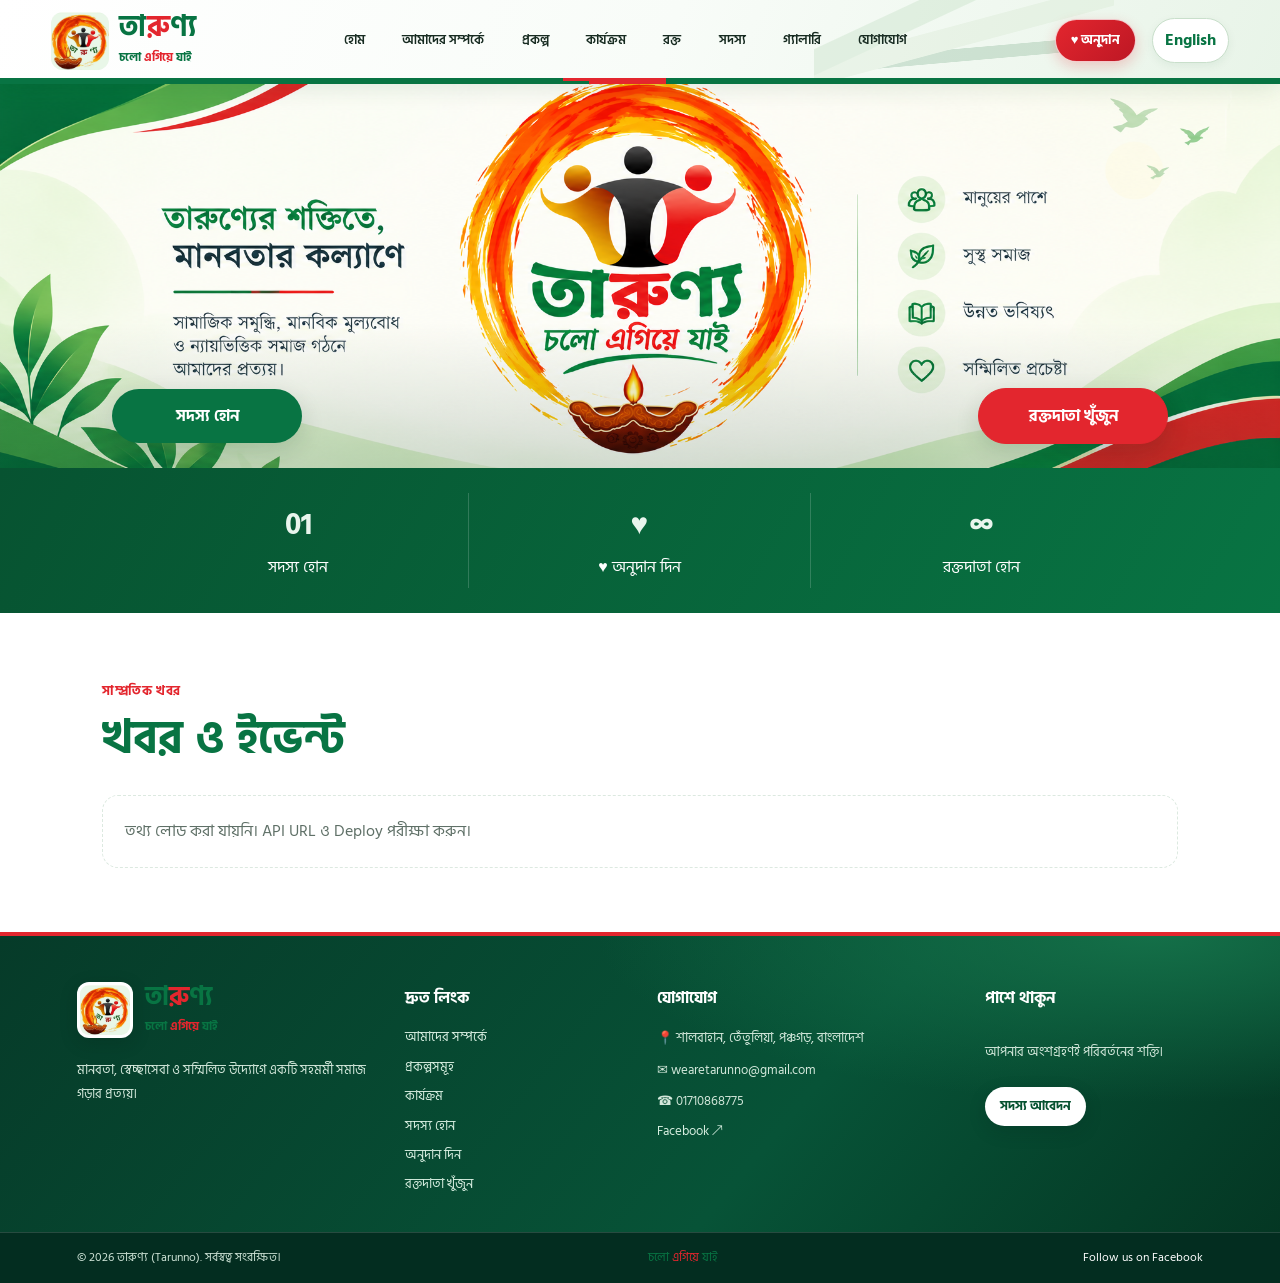
==== commit 108de8b1: "Add files via upload" ====
--- a/index.html
+++ b/index.html
@@ -1,4 +1,4 @@
-<!doctype html><html lang="bn"><head><meta charset="utf-8"><meta name="viewport" content="width=device-width,initial-scale=1"><meta name="description" content="Tarunno social welfare organization, Tetulia, Panchagarh, Bangladesh"><title>তারুণ্য | Tarunno</title><link rel="stylesheet" href="assets/css/style.css"></head><body><header class="site-header"><a class="brand" href="index.html" aria-label="তারুণ্য"><img class="brand-logo" id="siteLogo" src="assets/images/logo/logo.png" alt="তারুণ্য প্রতীক"><span class="brand-wordmark"><b><span class="word-green">তা</span><span class="word-red">রু</span><span class="word-green">ণ্য</span></b><small><span class="tag-green">চলো </span><span class="tag-red">এগিয়ে </span><span class="tag-green">যাই</span></small></span></a><button class="menu-toggle" id="menuToggle" aria-label="Open navigation">☰</button><nav id="mainNav"><a href="index.html" data-bn="হোম" data-en="Home">হোম</a><a href="about.html" data-bn="আমাদের সম্পর্কে" data-en="About">আমাদের সম্পর্কে</a><a href="projects.html" data-bn="প্রকল্প" data-en="Projects">প্রকল্প</a><a href="programs.html" data-bn="কার্যক্রম" data-en="Programs">কার্যক্রম</a><a href="blood-donation.html" data-bn="রক্ত" data-en="Blood">রক্ত</a><a href="members.html" data-bn="সদস্য" data-en="Members">সদস্য</a><a href="gallery.html" data-bn="গ্যালারি" data-en="Gallery">গ্যালারি</a><a href="contact.html" data-bn="যোগাযোগ" data-en="Contact">যোগাযোগ</a></nav><a class="header-donate" href="donation.html" data-bn="♥ অনুদান" data-en="♥ Donate">♥ অনুদান</a><button id="languageToggle" class="lang-btn">English</button></header><main><section class="hero hero-banner-only" id="home"><img id="heroBanner" class="hero-banner" src="assets/images/banners/banner.png" alt="তারুণ্য কার্যক্রমের ব্যানার"><div class="hero-actions hero-cta-only hero-cta-split"><a class="btn primary" href="members.html#membership-form" data-bn="সদস্য হোন" data-en="Become a member">সদস্য হোন</a><a class="btn donor-cta" href="blood-donation.html#donor-registration" data-bn="রক্তদাতা নিবন্ধন ফর্ম" data-en="Become a blood donor">রক্তদাতা নিবন্ধন ফর্ম</a></div></section>
-<section class="stats"><div><strong>01</strong><span data-bn="মানবিক উদ্যোগ" data-en="Community initiatives">মানবিক উদ্যোগ</span></div><div><strong>♥</strong><span data-bn="স্বেচ্ছাসেবা" data-en="Volunteering">স্বেচ্ছাসেবা</span></div><div><strong>∞</strong><span data-bn="সম্ভাবনা" data-en="Possibilities">সম্ভাবনা</span></div></section>
+<!doctype html><html lang="bn"><head><meta charset="utf-8"><meta name="viewport" content="width=device-width,initial-scale=1"><meta name="description" content="Tarunno social welfare organization, Tetulia, Panchagarh, Bangladesh"><title>তারুণ্য | Tarunno</title><link rel="stylesheet" href="assets/css/style.css"></head><body><header class="site-header"><a class="brand" href="index.html" aria-label="তারুণ্য"><img class="brand-logo" id="siteLogo" src="assets/images/logo/logo.png" alt="তারুণ্য প্রতীক"><span class="brand-wordmark"><b><span class="word-green">তা</span><span class="word-red">রু</span><span class="word-green">ণ্য</span></b><small><span class="tag-green">চলো </span><span class="tag-red">এগিয়ে </span><span class="tag-green">যাই</span></small></span></a><button class="menu-toggle" id="menuToggle" aria-label="Open navigation">☰</button><nav id="mainNav"><a href="index.html" data-bn="হোম" data-en="Home">হোম</a><a href="about.html" data-bn="আমাদের সম্পর্কে" data-en="About">আমাদের সম্পর্কে</a><a href="projects.html" data-bn="প্রকল্প" data-en="Projects">প্রকল্প</a><a href="programs.html" data-bn="কার্যক্রম" data-en="Programs">কার্যক্রম</a><a href="blood-donation.html" data-bn="রক্ত" data-en="Blood">রক্ত</a><a href="members.html" data-bn="সদস্য" data-en="Members">সদস্য</a><a href="gallery.html" data-bn="গ্যালারি" data-en="Gallery">গ্যালারি</a><a href="contact.html" data-bn="যোগাযোগ" data-en="Contact">যোগাযোগ</a></nav><a class="header-donate" href="donation.html" data-bn="♥ অনুদান" data-en="♥ Donate">♥ অনুদান</a><button id="languageToggle" class="lang-btn">English</button></header><main><section class="hero hero-banner-only" id="home"><img id="heroBanner" class="hero-banner" src="assets/images/banners/banner.png" alt="তারুণ্য কার্যক্রমের ব্যানার"><div class="hero-actions hero-cta-only hero-cta-split"><a class="btn primary" href="members.html#membership-form" data-bn="সদস্য হোন" data-en="Become a member">সদস্য হোন</a><a class="btn donor-cta" href="blood-donation.html#find-donor" data-bn="রক্তদাতা খুঁজুন" data-en="Find a blood donor">রক্তদাতা খুঁজুন</a></div></section>
+<section class="stats"><div><strong>01</strong><a href="members.html#membership-form" data-bn="সদস্য হোন" data-en="Become a member">সদস্য হোন</a></div><div><strong>♥</strong><a href="donation.html" data-bn="♥ অনুদান দিন" data-en="♥ Donate funds">♥ অনুদান দিন</a></div><div><strong>∞</strong><a href="blood-donation.html#donor-registration" data-bn="রক্তদাতা হোন" data-en="Become a blood donor">রক্তদাতা হোন</a></div></section>
 <section class="section" id="news"><div class="section-heading"><div><span class="eyebrow" data-bn="সাম্প্রতিক খবর" data-en="Updates">সাম্প্রতিক খবর</span><h2 data-bn="খবর ও ইভেন্ট" data-en="News &amp; events">খবর ও ইভেন্ট</h2></div></div><div class="card-grid" id="newsGrid"><p class="loading">খবর লোড হচ্ছে…</p></div></section>
-</main><footer class="site-footer"><div class="footer-main"><div class="footer-about"><a class="footer-brand" href="index.html"><img src="assets/images/logo/logo.png" alt="তারুণ্য"><span><strong><span class="word-green">তা</span><span class="word-red">রু</span><span class="word-green">ণ্য</span></strong><small><span class="tag-green">চলো </span><span class="tag-red">এগিয়ে </span><span class="tag-green">যাই</span></small></span></a><p data-bn="মানবতা, স্বেচ্ছাসেবা ও সম্মিলিত উদ্যোগে একটি সহমর্মী সমাজ গড়ার প্রত্যয়।" data-en="Building a compassionate community through humanity, service and collective action.">মানবতা, স্বেচ্ছাসেবা ও সম্মিলিত উদ্যোগে একটি সহমর্মী সমাজ গড়ার প্রত্যয়।</p></div><div class="footer-links"><h3 data-bn="দ্রুত লিংক" data-en="Quick links">দ্রুত লিংক</h3><a href="about.html" data-bn="আমাদের সম্পর্কে" data-en="About us">আমাদের সম্পর্কে</a><a href="projects.html" data-bn="প্রকল্পসমূহ" data-en="Projects">প্রকল্পসমূহ</a><a href="programs.html" data-bn="কার্যক্রম" data-en="Programs">কার্যক্রম</a><a href="members.html#membership-form" data-bn="সদস্য হোন" data-en="Become a member">সদস্য হোন</a><a href="donation.html" data-bn="অনুদান দিন" data-en="Donate">অনুদান দিন</a><a href="blood-donation.html#find-donor" data-bn="রক্তদাতা খুঁজুন" data-en="Find a blood donor">রক্তদাতা খুঁজুন</a></div><div class="footer-contact"><h3 data-bn="যোগাযোগ" data-en="Contact">যোগাযোগ</h3><p data-bn="📍 শালবাহান, তেঁতুলিয়া, পঞ্চগড়, বাংলাদেশ" data-en="📍 Shalbahan, Tetulia, Panchagarh, Bangladesh">📍 শালবাহান, তেঁতুলিয়া, পঞ্চগড়, বাংলাদেশ</p><p>✉ wearetarunno@gmail.com</p><p>☎ 017108638775</p><a href="https://www.facebook.com/profile.php?id=61574641152722" target="_blank" rel="noopener">Facebook ↗</a></div><div class="footer-cta"><h3 data-bn="পাশে থাকুন" data-en="Stand with us">পাশে থাকুন</h3><p data-bn="আপনার অংশগ্রহণই পরিবর্তনের শক্তি।" data-en="Your participation makes change possible.">আপনার অংশগ্রহণই পরিবর্তনের শক্তি।</p><a class="btn footer-button" href="members.html#membership-form" data-bn="সদস্য আবেদন" data-en="Join Tarunno">সদস্য আবেদন</a></div></div><div class="footer-bottom"><span>© <span id="year"></span> তারুণ্য (Tarunno). সর্বস্বত্ব সংরক্ষিত।</span><span><span class="tag-green">চলো </span><span class="tag-red">এগিয়ে </span><span class="tag-green">যাই</span></span><a href="https://www.facebook.com/profile.php?id=61574641152722" target="_blank" rel="noopener">Follow us on Facebook</a></div></footer><script src="assets/js/config.js"></script><script src="assets/js/app.js"></script><script src="assets/js/ux.js"></script></body></html>+</main><footer class="site-footer"><div class="footer-main"><div class="footer-about"><a class="footer-brand" href="index.html"><img src="assets/images/logo/logo.png" alt="তারুণ্য"><span><strong><span class="word-green">তা</span><span class="word-red">রু</span><span class="word-green">ণ্য</span></strong><small><span class="tag-green">চলো </span><span class="tag-red">এগিয়ে </span><span class="tag-green">যাই</span></small></span></a><p data-bn="মানবতা, স্বেচ্ছাসেবা ও সম্মিলিত উদ্যোগে একটি সহমর্মী সমাজ গড়ার প্রত্যয়।" data-en="Building a compassionate community through humanity, service and collective action.">মানবতা, স্বেচ্ছাসেবা ও সম্মিলিত উদ্যোগে একটি সহমর্মী সমাজ গড়ার প্রত্যয়।</p></div><div class="footer-links"><h3 data-bn="দ্রুত লিংক" data-en="Quick links">দ্রুত লিংক</h3><a href="about.html" data-bn="আমাদের সম্পর্কে" data-en="About us">আমাদের সম্পর্কে</a><a href="projects.html" data-bn="প্রকল্পসমূহ" data-en="Projects">প্রকল্পসমূহ</a><a href="programs.html" data-bn="কার্যক্রম" data-en="Programs">কার্যক্রম</a><a href="members.html#membership-form" data-bn="সদস্য হোন" data-en="Become a member">সদস্য হোন</a><a href="donation.html" data-bn="অনুদান দিন" data-en="Donate">অনুদান দিন</a><a href="blood-donation.html#find-donor" data-bn="রক্তদাতা খুঁজুন" data-en="Find a blood donor">রক্তদাতা খুঁজুন</a></div><div class="footer-contact"><h3 data-bn="যোগাযোগ" data-en="Contact">যোগাযোগ</h3><p data-bn="📍 শালবাহান, তেঁতুলিয়া, পঞ্চগড়, বাংলাদেশ" data-en="📍 Shalbahan, Tetulia, Panchagarh, Bangladesh">📍 শালবাহান, তেঁতুলিয়া, পঞ্চগড়, বাংলাদেশ</p><p>✉ wearetarunno@gmail.com</p><p>☎ 01710868775</p><a href="https://www.facebook.com/wearetarunno" target="_blank" rel="noopener">Facebook ↗</a></div><div class="footer-cta"><h3 data-bn="পাশে থাকুন" data-en="Stand with us">পাশে থাকুন</h3><p data-bn="আপনার অংশগ্রহণই পরিবর্তনের শক্তি।" data-en="Your participation makes change possible.">আপনার অংশগ্রহণই পরিবর্তনের শক্তি।</p><a class="btn footer-button" href="members.html#membership-form" data-bn="সদস্য আবেদন" data-en="Join Tarunno">সদস্য আবেদন</a></div></div><div class="footer-bottom"><span>© <span id="year"></span> তারুণ্য (Tarunno). সর্বস্বত্ব সংরক্ষিত।</span><span><span class="tag-green">চলো </span><span class="tag-red">এগিয়ে </span><span class="tag-green">যাই</span></span><a href="https://www.facebook.com/wearetarunno" target="_blank" rel="noopener">Follow us on Facebook</a></div></footer><script src="assets/js/config.js"></script><script src="assets/js/app.js"></script><script src="assets/js/ux.js"></script></body></html>
--- a/assets/css/style.css
+++ b/assets/css/style.css
@@ -85,3 +85,52 @@
 .blood-section #donorRegistrationWrap{grid-column:1/-1}
 @media(max-width:850px){.site-header{gap:9px;padding:10px 14px}.header-donate{padding:9px 12px;font-size:12px}.site-header:before{right:0;width:180px;opacity:.14}.hero-cta-split .btn{min-width:0;max-width:45%;}.blood-section{padding-inline:18px}}
 @media(max-width:560px){.site-header{display:flex!important;flex-wrap:wrap;align-items:center;gap:8px}.site-header .brand{order:1}.site-header .menu-toggle{order:2;margin-left:auto}.site-header .header-donate{order:3;padding:8px 11px;font-size:12px}.site-header .lang-btn{order:4;padding:8px 10px}.site-header nav{order:5;flex-basis:100%;width:100%}.hero-banner-only{min-height:250px!important;padding:16px 12px 18px!important}.hero-cta-split{justify-content:space-between!important;gap:10px!important}.hero-cta-split .btn{width:calc(50% - 5px)!important;max-width:none;min-width:0;padding:12px 8px;font-size:11px;white-space:normal;text-align:center}.hero-cta-split .btn:first-child{margin:0 auto 0 0!important}.hero-cta-split .donor-cta{margin:0 0 0 auto!important}.blood-section .form-card{width:100%;padding:18px}.blood-section .form-grid{grid-template-columns:1fr}}
+/* Mobile-first repair: keep the full Tarunno banner visible and prevent header overflow */
+@media (max-width: 600px) {
+  html, body { width:100%; max-width:100%; overflow-x:hidden; }
+  .site-header { display:flex!important; flex-wrap:wrap!important; align-items:center!important; gap:8px!important; padding:10px 12px!important; min-height:0!important; }
+  .site-header .brand { order:1!important; flex:1 1 calc(100% - 52px)!important; min-width:0!important; max-width:calc(100% - 52px)!important; gap:8px!important; }
+  .site-header .brand-logo { width:42px!important; height:42px!important; flex:0 0 42px!important; }
+  .site-header .brand-wordmark b { font-size:21px!important; white-space:nowrap; }
+  .site-header .brand-wordmark small { font-size:10px!important; white-space:nowrap; }
+  .site-header .menu-toggle { display:grid!important; place-items:center; order:2!important; flex:0 0 42px!important; width:42px!important; height:42px!important; padding:0!important; margin:0!important; border-radius:12px!important; }
+  .site-header .header-donate { order:3!important; flex:0 0 auto!important; margin:0 0 0 auto!important; padding:8px 13px!important; font-size:13px!important; }
+  .site-header .lang-btn { order:4!important; flex:0 0 auto!important; padding:8px 12px!important; font-size:13px!important; }
+  .site-header nav { order:5!important; display:none; flex:1 0 100%!important; width:100%!important; max-width:100%!important; padding:8px 0 4px!important; gap:2px!important; }
+  .site-header nav.open { display:flex!important; }
+  .site-header nav a { display:block; padding:10px 12px!important; font-size:15px!important; border-radius:10px!important; }
+  .site-header:before { right:0!important; width:145px!important; opacity:.10!important; }
+  /* Natural image ratio on phones: no cover-cropping of the logo or artwork. */
+  .hero-banner-only { display:flex!important; flex-direction:column!important; align-items:stretch!important; justify-content:flex-start!important; gap:0!important; width:100%!important; height:auto!important; min-height:0!important; max-height:none!important; padding:0!important; overflow:hidden!important; background:#f5f8ef!important; }
+  .hero-banner-only .hero-banner { display:block!important; position:relative!important; inset:auto!important; z-index:0!important; width:100%!important; height:auto!important; aspect-ratio:8 / 3!important; object-fit:contain!important; object-position:center center!important; opacity:1!important; }
+  .hero-banner-only:after { display:none!important; }
+  .hero-cta-only, .hero-cta-split { position:relative!important; z-index:2!important; display:flex!important; width:100%!important; max-width:none!important; flex-direction:row!important; justify-content:space-between!important; align-items:stretch!important; flex-wrap:nowrap!important; gap:10px!important; margin:0!important; padding:12px!important; background:#f5f8ef!important; }
+  .hero-cta-split .btn, .hero-cta-only .btn { flex:1 1 50%!important; width:50%!important; max-width:none!important; min-width:0!important; margin:0!important; padding:12px 8px!important; font-size:12px!important; line-height:1.35!important; white-space:normal!important; text-align:center!important; }
+  .stats { grid-template-columns:repeat(3,minmax(0,1fr))!important; padding:18px 8px!important; }
+  .stats div { min-width:0!important; padding:8px 4px!important; overflow-wrap:anywhere; }
+  .stats strong { font-size:23px!important; }
+  .stats span { font-size:11px!important; line-height:1.35!important; }
+  .section { padding:42px 18px!important; }
+  .section-heading { display:flex!important; flex-direction:column!important; align-items:flex-start!important; gap:12px!important; }
+  .section h2, .contact-band h2 { font-size:clamp(27px,7vw,34px)!important; overflow-wrap:anywhere; }
+  .card-grid, .gallery-grid { grid-template-columns:minmax(0,1fr)!important; }
+  .content-card, .gallery-item, .form-card { min-width:0!important; width:100%!important; }
+  .form-card { padding:16px!important; }
+  .form-grid, .donor-search-form, .membership-apply, .blood-section, .volunteer-section, .donation-section { grid-template-columns:minmax(0,1fr)!important; }
+  .donor-search-form { gap:12px!important; }
+  .blood-section { padding:28px 16px!important; }
+  .blood-section > *, .membership-apply > * { min-width:0!important; width:100%!important; }
+  .blood-section .form-card { margin-inline:auto!important; }
+  .footer-main { grid-template-columns:minmax(0,1fr)!important; padding:30px 20px!important; gap:22px!important; }
+  .footer-bottom { display:flex!important; flex-direction:column!important; align-items:flex-start!important; gap:8px!important; padding:14px 20px!important; overflow-wrap:anywhere; }
+  img { max-width:100%; }
+  input, select, textarea, button { max-width:100%; }
+}
+@media (min-width:601px) and (max-width:850px) {
+  .hero-banner-only { min-height:0!important; height:auto!important; display:flex!important; flex-direction:column!important; padding:0 0 12px!important; }
+  .hero-banner-only .hero-banner { position:relative!important; inset:auto!important; width:100%!important; height:auto!important; aspect-ratio:8/3!important; object-fit:contain!important; }
+  .hero-banner-only:after { display:none!important; }
+  .hero-cta-split { padding:12px 18px!important; }
+  .site-header { gap:10px!important; padding:10px 16px!important; }
+  .site-header nav { gap:6px!important; }
+}
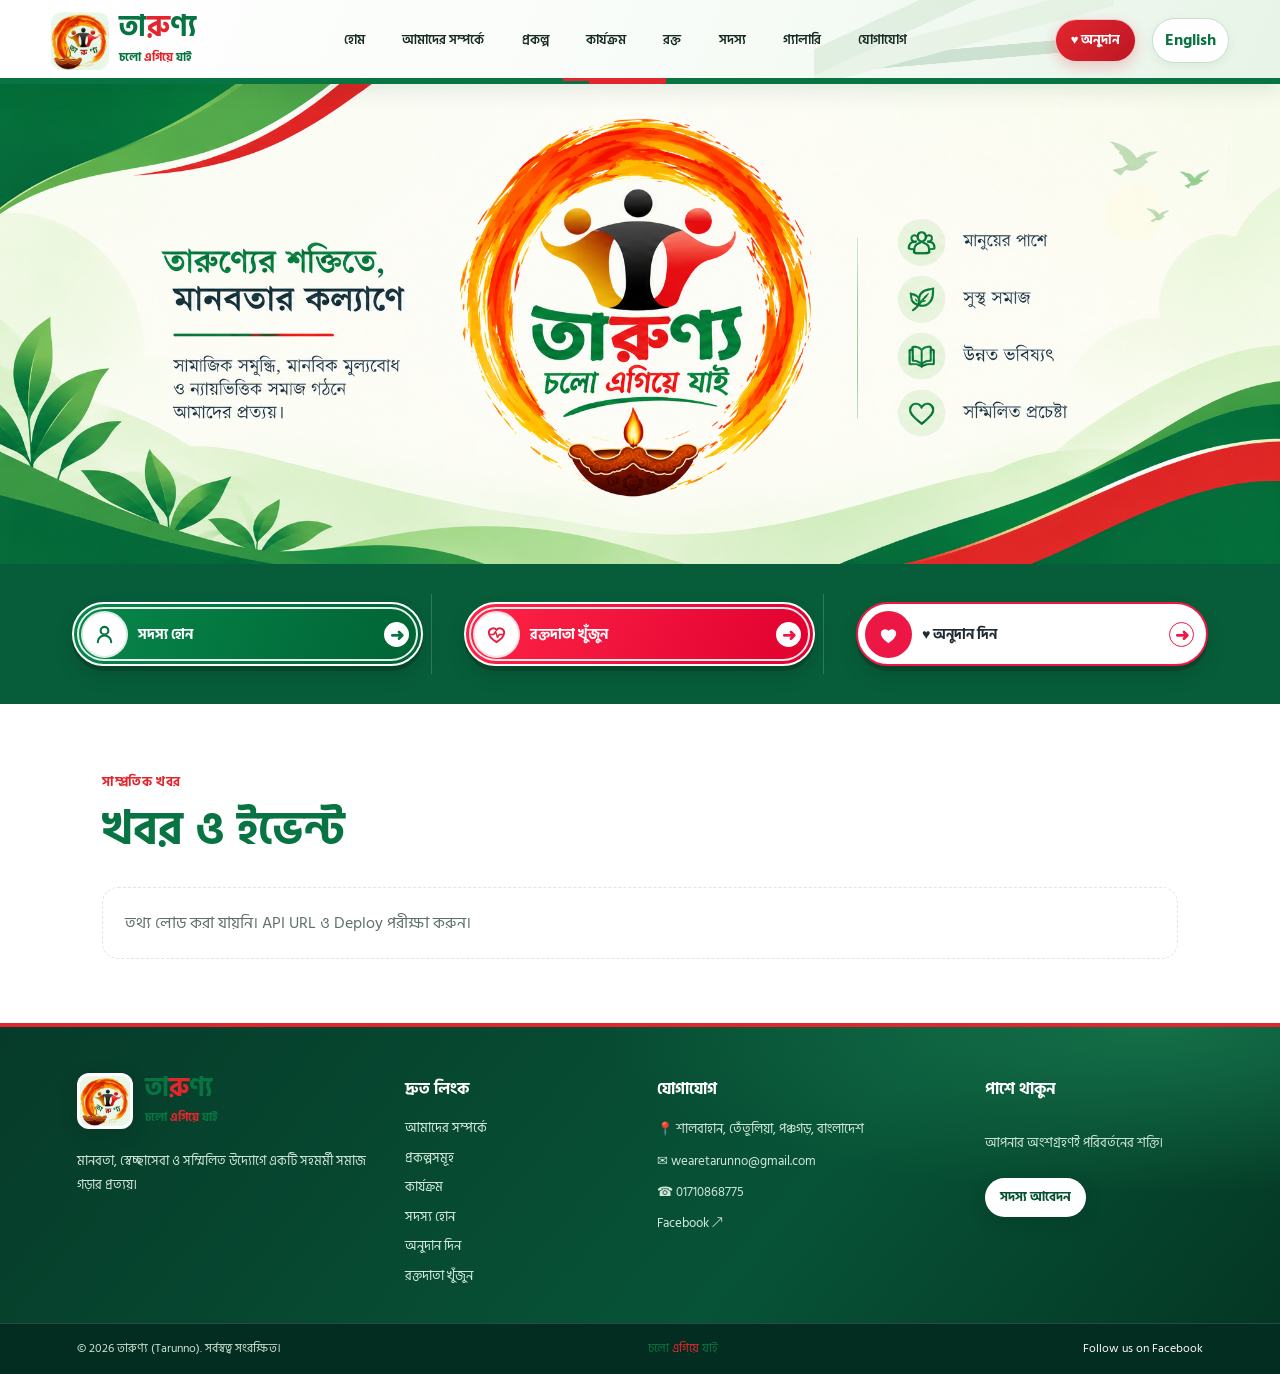
==== commit 7fb39358: "Add files via upload" ====
--- a/index.html
+++ b/index.html
@@ -1,4 +1,8 @@
-<!doctype html><html lang="bn"><head><meta charset="utf-8"><meta name="viewport" content="width=device-width,initial-scale=1"><meta name="description" content="Tarunno social welfare organization, Tetulia, Panchagarh, Bangladesh"><title>তারুণ্য | Tarunno</title><link rel="stylesheet" href="assets/css/style.css"></head><body><header class="site-header"><a class="brand" href="index.html" aria-label="তারুণ্য"><img class="brand-logo" id="siteLogo" src="assets/images/logo/logo.png" alt="তারুণ্য প্রতীক"><span class="brand-wordmark"><b><span class="word-green">তা</span><span class="word-red">রু</span><span class="word-green">ণ্য</span></b><small><span class="tag-green">চলো </span><span class="tag-red">এগিয়ে </span><span class="tag-green">যাই</span></small></span></a><button class="menu-toggle" id="menuToggle" aria-label="Open navigation">☰</button><nav id="mainNav"><a href="index.html" data-bn="হোম" data-en="Home">হোম</a><a href="about.html" data-bn="আমাদের সম্পর্কে" data-en="About">আমাদের সম্পর্কে</a><a href="projects.html" data-bn="প্রকল্প" data-en="Projects">প্রকল্প</a><a href="programs.html" data-bn="কার্যক্রম" data-en="Programs">কার্যক্রম</a><a href="blood-donation.html" data-bn="রক্ত" data-en="Blood">রক্ত</a><a href="members.html" data-bn="সদস্য" data-en="Members">সদস্য</a><a href="gallery.html" data-bn="গ্যালারি" data-en="Gallery">গ্যালারি</a><a href="contact.html" data-bn="যোগাযোগ" data-en="Contact">যোগাযোগ</a></nav><a class="header-donate" href="donation.html" data-bn="♥ অনুদান" data-en="♥ Donate">♥ অনুদান</a><button id="languageToggle" class="lang-btn">English</button></header><main><section class="hero hero-banner-only" id="home"><img id="heroBanner" class="hero-banner" src="assets/images/banners/banner.png" alt="তারুণ্য কার্যক্রমের ব্যানার"><div class="hero-actions hero-cta-only hero-cta-split"><a class="btn primary" href="members.html#membership-form" data-bn="সদস্য হোন" data-en="Become a member">সদস্য হোন</a><a class="btn donor-cta" href="blood-donation.html#find-donor" data-bn="রক্তদাতা খুঁজুন" data-en="Find a blood donor">রক্তদাতা খুঁজুন</a></div></section>
-<section class="stats"><div><strong>01</strong><a href="members.html#membership-form" data-bn="সদস্য হোন" data-en="Become a member">সদস্য হোন</a></div><div><strong>♥</strong><a href="donation.html" data-bn="♥ অনুদান দিন" data-en="♥ Donate funds">♥ অনুদান দিন</a></div><div><strong>∞</strong><a href="blood-donation.html#donor-registration" data-bn="রক্তদাতা হোন" data-en="Become a blood donor">রক্তদাতা হোন</a></div></section>
+<!doctype html><html lang="bn"><head><meta charset="utf-8"><meta name="viewport" content="width=device-width,initial-scale=1"><meta name="description" content="Tarunno social welfare organization, Tetulia, Panchagarh, Bangladesh"><title>তারুণ্য | Tarunno</title><link rel="stylesheet" href="assets/css/style.css"></head><body><header class="site-header"><a class="brand" href="index.html" aria-label="তারুণ্য"><img class="brand-logo" id="siteLogo" src="assets/images/logo/logo.png" alt="তারুণ্য প্রতীক"><span class="brand-wordmark"><b><span class="word-green">তা</span><span class="word-red">রু</span><span class="word-green">ণ্য</span></b><small><span class="tag-green">চলো </span><span class="tag-red">এগিয়ে </span><span class="tag-green">যাই</span></small></span></a><button class="menu-toggle" id="menuToggle" aria-label="Open navigation">☰</button><nav id="mainNav"><a href="index.html" data-bn="হোম" data-en="Home">হোম</a><a href="about.html" data-bn="আমাদের সম্পর্কে" data-en="About">আমাদের সম্পর্কে</a><a href="projects.html" data-bn="প্রকল্প" data-en="Projects">প্রকল্প</a><a href="programs.html" data-bn="কার্যক্রম" data-en="Programs">কার্যক্রম</a><a href="blood-donation.html" data-bn="রক্ত" data-en="Blood">রক্ত</a><a href="members.html" data-bn="সদস্য" data-en="Members">সদস্য</a><a href="gallery.html" data-bn="গ্যালারি" data-en="Gallery">গ্যালারি</a><a href="contact.html" data-bn="যোগাযোগ" data-en="Contact">যোগাযোগ</a></nav><a class="header-donate" href="donation.html" data-bn="♥ অনুদান" data-en="♥ Donate">♥ অনুদান</a><button id="languageToggle" class="lang-btn">English</button></header><main><section class="hero hero-banner-only" id="home"><img id="heroBanner" class="hero-banner" src="assets/images/banners/banner.png" alt="তারুণ্য কার্যক্রমের ব্যানার"></section>
+<section class="stats cta-showcase" aria-label="Quick actions">
+<div class="cta-member"><a class="cta-pill" href="members.html#membership-form"><span class="cta-icon"><svg viewBox="0 0 24 24" aria-hidden="true"><path d="M12 12a4 4 0 1 0 0-8 4 4 0 0 0 0 8Zm-7 8a7 7 0 0 1 14 0" fill="none" stroke="currentColor" stroke-width="2.2" stroke-linecap="round"/></svg></span><span class="cta-label" data-bn="সদস্য হোন" data-en="Become a member">সদস্য হোন</span><span class="cta-arrow">➜</span></a></div>
+<div class="cta-blood"><a class="cta-pill" href="blood-donation.html#find-donor"><span class="cta-icon"><svg viewBox="0 0 24 24" aria-hidden="true"><path d="M12 20s-8-4.8-8-10a4.5 4.5 0 0 1 8-2.8A4.5 4.5 0 0 1 20 10c0 5.2-8 10-8 10Z" fill="none" stroke="currentColor" stroke-width="2"/><path d="M5 12h4l2-3 2 6 2-3h4" fill="none" stroke="currentColor" stroke-width="1.6" stroke-linejoin="round"/></svg></span><span class="cta-label" data-bn="রক্তদাতা খুঁজুন" data-en="Find a blood donor">রক্তদাতা খুঁজুন</span><span class="cta-arrow">➜</span></a></div>
+<div class="cta-donate"><a class="cta-pill" href="donation.html"><span class="cta-icon"><svg viewBox="0 0 24 24" aria-hidden="true"><path d="M12 21s-8-4.8-8-10a4.5 4.5 0 0 1 8-2.8A4.5 4.5 0 0 1 20 11c0 5.2-8 10-8 10Z" fill="currentColor"/></svg></span><span class="cta-label" data-bn="♥ অনুদান দিন" data-en="DONATE FUNDS">♥ DONATE FUNDS</span><span class="cta-arrow">➜</span></a></div>
+</section>
 <section class="section" id="news"><div class="section-heading"><div><span class="eyebrow" data-bn="সাম্প্রতিক খবর" data-en="Updates">সাম্প্রতিক খবর</span><h2 data-bn="খবর ও ইভেন্ট" data-en="News &amp; events">খবর ও ইভেন্ট</h2></div></div><div class="card-grid" id="newsGrid"><p class="loading">খবর লোড হচ্ছে…</p></div></section>
 </main><footer class="site-footer"><div class="footer-main"><div class="footer-about"><a class="footer-brand" href="index.html"><img src="assets/images/logo/logo.png" alt="তারুণ্য"><span><strong><span class="word-green">তা</span><span class="word-red">রু</span><span class="word-green">ণ্য</span></strong><small><span class="tag-green">চলো </span><span class="tag-red">এগিয়ে </span><span class="tag-green">যাই</span></small></span></a><p data-bn="মানবতা, স্বেচ্ছাসেবা ও সম্মিলিত উদ্যোগে একটি সহমর্মী সমাজ গড়ার প্রত্যয়।" data-en="Building a compassionate community through humanity, service and collective action.">মানবতা, স্বেচ্ছাসেবা ও সম্মিলিত উদ্যোগে একটি সহমর্মী সমাজ গড়ার প্রত্যয়।</p></div><div class="footer-links"><h3 data-bn="দ্রুত লিংক" data-en="Quick links">দ্রুত লিংক</h3><a href="about.html" data-bn="আমাদের সম্পর্কে" data-en="About us">আমাদের সম্পর্কে</a><a href="projects.html" data-bn="প্রকল্পসমূহ" data-en="Projects">প্রকল্পসমূহ</a><a href="programs.html" data-bn="কার্যক্রম" data-en="Programs">কার্যক্রম</a><a href="members.html#membership-form" data-bn="সদস্য হোন" data-en="Become a member">সদস্য হোন</a><a href="donation.html" data-bn="অনুদান দিন" data-en="Donate">অনুদান দিন</a><a href="blood-donation.html#find-donor" data-bn="রক্তদাতা খুঁজুন" data-en="Find a blood donor">রক্তদাতা খুঁজুন</a></div><div class="footer-contact"><h3 data-bn="যোগাযোগ" data-en="Contact">যোগাযোগ</h3><p data-bn="📍 শালবাহান, তেঁতুলিয়া, পঞ্চগড়, বাংলাদেশ" data-en="📍 Shalbahan, Tetulia, Panchagarh, Bangladesh">📍 শালবাহান, তেঁতুলিয়া, পঞ্চগড়, বাংলাদেশ</p><p>✉ wearetarunno@gmail.com</p><p>☎ 01710868775</p><a href="https://www.facebook.com/wearetarunno" target="_blank" rel="noopener">Facebook ↗</a></div><div class="footer-cta"><h3 data-bn="পাশে থাকুন" data-en="Stand with us">পাশে থাকুন</h3><p data-bn="আপনার অংশগ্রহণই পরিবর্তনের শক্তি।" data-en="Your participation makes change possible.">আপনার অংশগ্রহণই পরিবর্তনের শক্তি।</p><a class="btn footer-button" href="members.html#membership-form" data-bn="সদস্য আবেদন" data-en="Join Tarunno">সদস্য আবেদন</a></div></div><div class="footer-bottom"><span>© <span id="year"></span> তারুণ্য (Tarunno). সর্বস্বত্ব সংরক্ষিত।</span><span><span class="tag-green">চলো </span><span class="tag-red">এগিয়ে </span><span class="tag-green">যাই</span></span><a href="https://www.facebook.com/wearetarunno" target="_blank" rel="noopener">Follow us on Facebook</a></div></footer><script src="assets/js/config.js"></script><script src="assets/js/app.js"></script><script src="assets/js/ux.js"></script></body></html>
--- a/assets/css/style.css
+++ b/assets/css/style.css
@@ -134,3 +134,30 @@
   .site-header { gap:10px!important; padding:10px 16px!important; }
   .site-header nav { gap:6px!important; }
 }
+
+/* Homepage action links replacing the old statistics labels */
+.stats a{display:block;color:#fff;font-size:14px;font-weight:700;text-decoration:underline;text-underline-offset:4px}.stats a:hover,.stats a:focus{color:var(--gold)}@media(max-width:560px){.stats a{font-size:11px;line-height:1.35}}
+
+/* Reference-matched CTA buttons; preserve the original hero artwork dimensions */
+.hero-banner-only{display:block!important;min-height:0!important;height:auto!important;padding:0!important;overflow:hidden;background:#f7f8f2!important}
+.hero-banner-only .hero-banner{position:relative!important;display:block!important;inset:auto!important;width:100%!important;height:auto!important;max-height:none!important;object-fit:contain!important;opacity:1!important;z-index:0!important}
+.hero-banner-only .hero-actions{display:none!important}
+.cta-showcase{display:grid!important;grid-template-columns:repeat(3,minmax(0,1fr));gap:24px!important;align-items:center;padding:30px clamp(18px,5vw,64px)!important;background:#075d39!important}
+.cta-showcase>div{min-width:0;display:flex;justify-content:center;overflow:visible}
+.cta-showcase .cta-pill{position:relative;display:flex;align-items:center;gap:12px;width:100%;max-width:390px;min-height:64px;padding:8px 12px 8px 9px;border-radius:999px;text-decoration:none!important;font-family:'Manrope','Hind Siliguri',sans-serif;font-weight:800;font-size:clamp(12px,1.05vw,15px);line-height:1.2;box-shadow:0 5px 0 rgba(0,0,0,.18),0 10px 20px rgba(0,0,0,.12);transition:transform .2s,box-shadow .2s}
+.cta-showcase .cta-pill:before{content:"";position:absolute;inset:3px;border:2px solid rgba(255,255,255,.9);border-radius:inherit;pointer-events:none}
+.cta-showcase .cta-pill:hover{transform:translateY(-3px);box-shadow:0 8px 0 rgba(0,0,0,.15),0 14px 24px rgba(0,0,0,.16)}
+.cta-showcase .cta-icon{width:43px;height:43px;min-width:43px;border-radius:50%;display:grid;place-items:center;background:#fff;color:#e51d3f;box-shadow:0 0 0 2px rgba(255,255,255,.85)}
+.cta-showcase .cta-icon svg{width:23px;height:23px}
+.cta-showcase .cta-label{flex:1;text-align:left}
+.cta-showcase .cta-arrow{width:25px;height:25px;min-width:25px;display:grid;place-items:center;background:#fff;border-radius:50%;font-size:17px;line-height:1}
+.cta-member .cta-pill{background:linear-gradient(110deg,#07874b,#006334);color:#fff;border:2px solid #fff}
+.cta-member .cta-icon{color:#087443}
+.cta-member .cta-arrow{color:#087443}
+.cta-blood .cta-pill{background:linear-gradient(110deg,#ff2447,#e0002f);color:#fff;border:2px solid #fff}
+.cta-blood .cta-arrow{color:#ed1745}
+.cta-donate .cta-pill{background:#fff;color:#202a32;border:2px solid #ed1745}
+.cta-donate .cta-icon{background:#ed1745;color:#fff;box-shadow:0 0 0 2px #ed1745}
+.cta-donate .cta-arrow{border:1.5px solid #ed1745;color:#ed1745}
+@media(max-width:850px){.cta-showcase{gap:14px!important;padding:24px 16px!important}.cta-showcase .cta-pill{gap:8px;min-height:58px;padding:7px}.cta-showcase .cta-icon{width:36px;height:36px;min-width:36px}.cta-showcase .cta-icon svg{width:20px;height:20px}.cta-showcase .cta-arrow{width:22px;height:22px;min-width:22px}}
+@media(max-width:600px){.cta-showcase{grid-template-columns:1fr!important;gap:16px!important;padding:22px 18px!important}.cta-showcase>div{width:100%}.cta-showcase .cta-pill{max-width:430px;min-height:62px;font-size:14px;padding:8px 12px}.hero-banner-only .hero-banner{width:100%!important;height:auto!important;object-fit:contain!important}}
